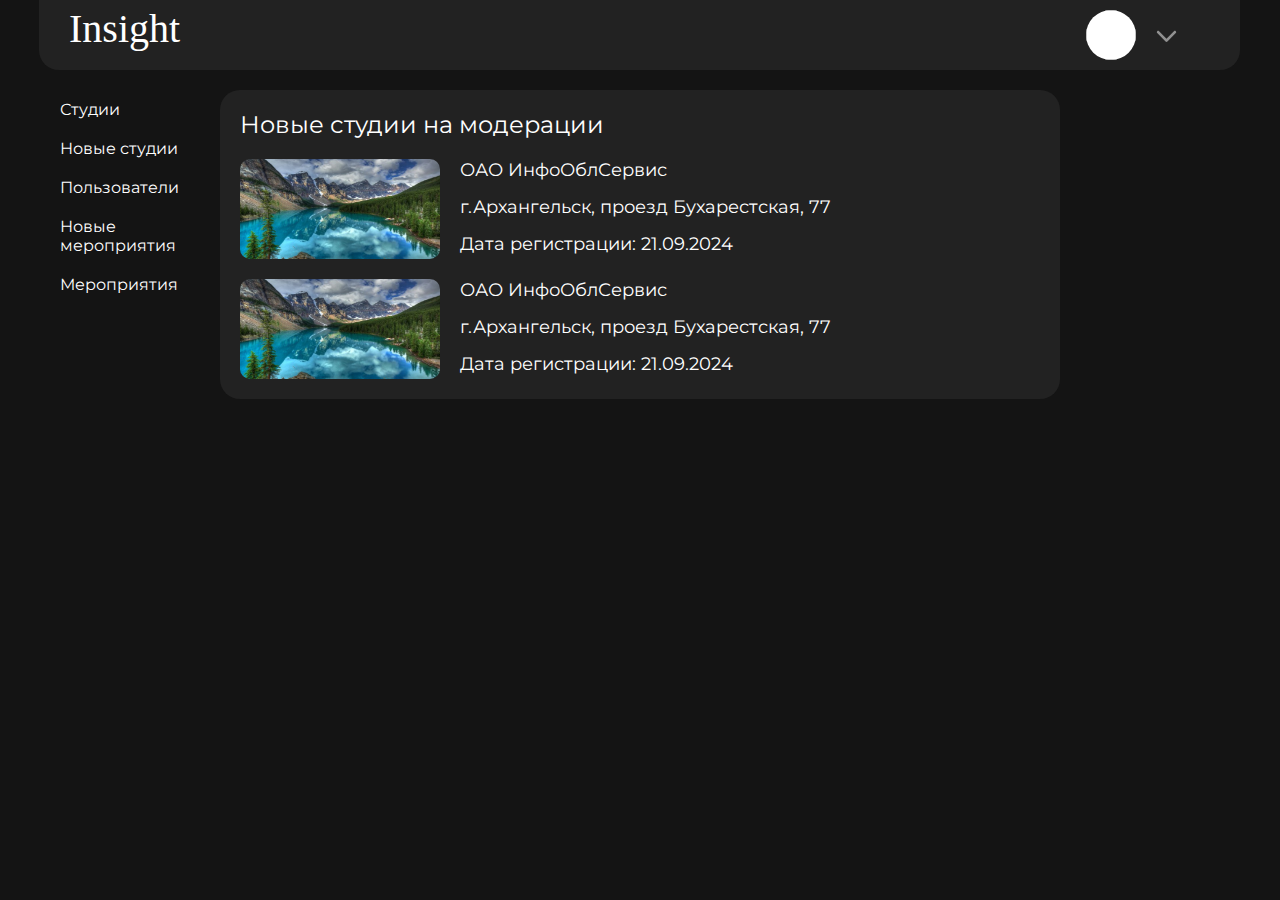
==== studiomoder.html @ 7336f870 "18.02.2025 Текущая версия админки" ====
<!DOCTYPE html>
<html lang='ru'>
<head>
    <meta charset='utf-8'>
    <link rel="stylesheet" href="style/studiomoder.css">
    <meta name="viewport" content="width=device-width, initial-scale=1" />
    <link rel="preconnect" href="https://fonts.googleapis.com">
    <link rel="preconnect" href="https://fonts.gstatic.com" crossorigin>
    <link href="https://fonts.googleapis.com/css2?family=Julius+Sans+One&display=swap" rel="stylesheet">
    <link rel="preconnect" href="https://fonts.googleapis.com">
    <link rel="preconnect" href="https://fonts.gstatic.com" crossorigin>
    <link href="https://fonts.googleapis.com/css2?family=Montserrat:ital,wght@0,100..900;1,100..900&family=Roboto:ital,wght@0,100;0,300;0,400;0,500;0,700;0,900;1,100;1,300;1,400;1,500;1,700;1,900&display=swap" rel="stylesheet">
</head>

<body>
    <div id='main' class='main'>
        <div id='rectangle352' class='rectangle352'>
            
            <div class="blocktxt">Новые студии на модерации</div>

            <div class="studioinfo" onclick="location.href='studiomodermore.html'">
                <div class="studiobox1">
                    <img src="images/3.jpg" alt="" class="studioimg">
                </div>
                <div class="studiobox2">
                    <div class="studioname">ОАО ИнфоОблСервис</div>
                    <div class="studioadress">г.Архангельск, проезд Бухарестская, 77</div>
                    <div class="studiodateregistration">Дата регистрации: 21.09.2024</div>
                </div>
            </div>
            <div class="studioinfo" onclick="location.href='#'">
                <div class="studiobox1">
                    <img src="images/3.jpg" alt="" class="studioimg">
                </div>
                <div class="studiobox2">
                    <div class="studioname">ОАО ИнфоОблСервис</div>
                    <div class="studioadress">г.Архангельск, проезд Бухарестская, 77</div>
                    <div class="studiodateregistration">Дата регистрации: 21.09.2024</div>
                </div>
            </div>
            
            

        </div>



        <div id='rectangle386' class='rectangle386'>
            <div class="leftmenu">Студии</div>
            <div class="leftmenu">Новые студии</div>
            <div class="leftmenu">Пользователи</div>
            <div class="leftmenu">Новые мероприятия</div>
            <div class="leftmenu">Мероприятия</div>
            <!-- <div class="leftmenu">Добавить сотрудника</div> -->

        </div>

        <div class="header">
            <div id='frame1' class='frame1'>
                <div id='insight' class='insight'>
                Insight
                </div>

                <div class="profile">
                    
                    <img id='userphoto' class='userphoto'>
                    
                    <img id='arrow60' class='arrow60' src='images/Arrow60.svg'/>


                    <div class="dropdown">
                        <button class="dropbtn">  
                            <img id='userphoto' class='userphoto'>
                            <img id='arrow60' class='arrow60' src='images/Arrow60.svg'/>
                        </button>
                        <div class="dropdown-content">
                            <a href="#">Выйти из аккаунта</a>
                        </div>
                    </div>
                </div>

            </div>
        </div>

    

</body>
---- style/studiomoder.css ----
html{
    background-color:#141414;
    overflow-x: hidden;
}
body{
    display: flex;
    justify-content: center;
    margin: 0;
    padding: 0;
    height: 100%;
}
@media(min-width: 1440px){
  html{
    scale: 1.15;
  }
}
@media (min-width: 1920px){
  html{
    scale: 1.35;
  }
}

.leftmenu{
    
    color: #ffffff;
    font-family:Montserrat;
    padding:  10px 20px 10px 20px;
}
.leftmenu:hover{
    background-color: #222222;
    border-radius: 20px;

}
.userphoto
{
background-color:#ffffff;
height:50px;
width:50px;
top:10px;
left:1047px;
position:absolute;
border-radius:50%;
}
.arrow60
{
width:21px;
left:1117px;
top:30px;
position:absolute;
}

.dropbtn {

    background-color: #ffffff00;
    color: none;
    margin-top:0px;
    left:1047px;
    height: 80px;
    width: 100px;
    border: none;
  }
  
  .dropdown {
    position: absolute;
    display: inline-block;
    top:10px;
    left:1047px;
  }
  
  .dropdown-content {
    display: none;
    position: absolute;
    background-color: #222222;
    min-width: 160px;
    border-radius: 20px;
    box-shadow: 0px 8px 16px 0px rgba(0,0,0,0.2);
    z-index: 999;
    width: 90px;
    margin-left: -8px;
  }
  
  .dropdown-content a {
    color: #fff;
    padding: 10px 20px;
    font-family: Montserrat;
    text-decoration: none;
    display: block;
    width: 120px;
    border-radius: 20px;
  }
  
  .dropdown-content a:hover {
    background-color: #7b0000;
    color: #ffffff;
    font-weight: 500;
}
  
  .dropdown:hover .dropdown-content {display: block;}
  
  .dropdown:hover .dropbtn {background-color: #3e8e4100;}

.main
{
background-color:#141414;
height:832px;
width:1280px;
padding:0px;
position:absolute;
}

.rectangle352{
  background-color:#222222;
  
  width:800px;
  border-radius:20px;
  top:90px;
  left:220px;
  position:absolute;
  padding: 20px;
}
.blocktxt{
  color: #fff;
  font-family: Montserrat;
  font-size: 24px;
}
.studioinfo{
  margin-top: 20px;
  height: 100px;
  width: 700px;
  font-family: Montserrat;
  color: #fff;
  font-size: 18px;
  display: flex;
}
.studioimg{
  height: 100px;
  width: 200px;
  border-radius:10px;
  background-size:cover;
  }
.studioname, .studioadress, .studiodateregistration{
  margin-bottom: 15px;
}
.studiobox2{
margin-left: 20px;
}

.header{
  position: fixed;
  z-index: 999;
  margin-left: 39px;
  top: 0px;
}
.rectangle386
{

height:347px;
width:160px;
border-radius:20px;
top:90px;
left:40px;
position:absolute;
}
.frame1
{

background-color:#222222;
height:70px;
width:1201px;
border-radius:0px 0px 20px 20px;
padding:0px;
left:39px;
}
.insight
{
color:#ffffff;
text-align:center;
vertical-align:text-top;
font-size:40px;
font-family:Aire Pro;
line-height:auto;
border-style:hidden;
outline:none;
top:5px;
left:30px;
position:absolute;
width:102px;
}
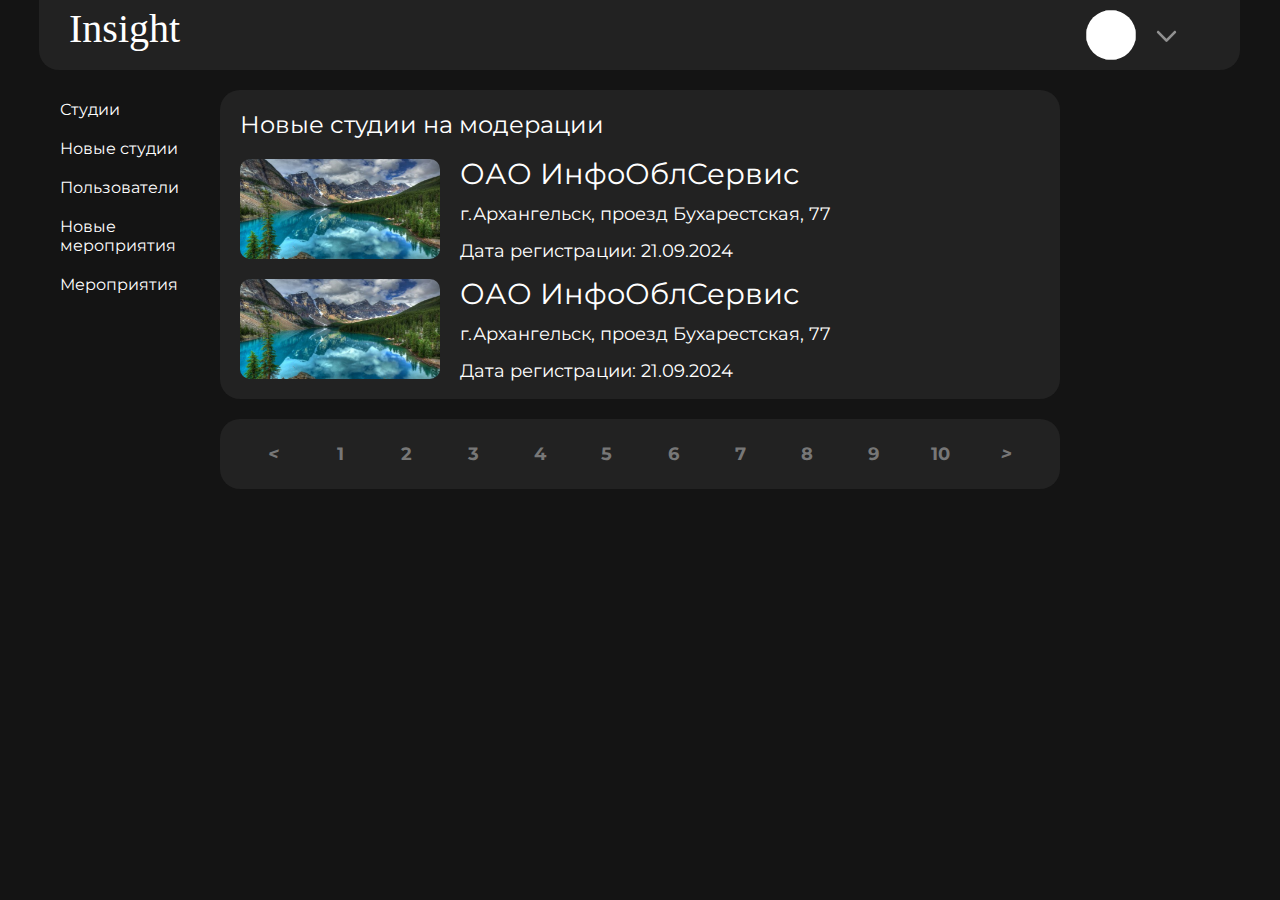
==== commit 4ce4ffab: "Изменения по данным ИП/Самозанятого" ====
--- a/studiomoder.html
+++ b/studiomoder.html
@@ -42,7 +42,35 @@
             
 
         </div>
-
+        <div id='pagination_block' class='pagination_block' >
+            <div class="pagination">
+                <a href=""><i class="fas fa-chevron-left"><</i></a>
+                <a href="">1</a>
+                <a href="">2</a>
+                <a href="">3</a>
+                <a href="">4</a>
+                <a href="">5</a>
+                <a href="">6</a>
+                <a href="">7</a>
+                <a href="">8</a>
+                <a href="">9</a>
+                <a href="">10</a>
+                <a href=""><i class="fas fa-chevron-right">></i></a>
+                <div class="bar"></div>
+              </div>
+        </div>
+              <br>
+              <br>
+              <br>
+              <br>
+              <br>
+              <br>
+              <br>
+              <br>
+              <br>
+              <br>
+              <br>
+              <br>
 
 
         <div id='rectangle386' class='rectangle386'>
--- a/style/studiomoder.css
+++ b/style/studiomoder.css
@@ -1,34 +1,34 @@
 html{
-    background-color:#141414;
-    overflow-x: hidden;
+  background-color:#141414;
+  overflow-x: hidden;
 }
 body{
-    display: flex;
-    justify-content: center;
-    margin: 0;
-    padding: 0;
-    height: 100%;
+  display: flex;
+  justify-content: center;
+  margin: 0;
+  padding: 0;
+  height: 100%;
 }
 @media(min-width: 1440px){
-  html{
-    scale: 1.15;
-  }
+html{
+  scale: 1.15;
+}
 }
 @media (min-width: 1920px){
-  html{
-    scale: 1.35;
-  }
+html{
+  scale: 1.35;
+}
 }
 
 .leftmenu{
-    
-    color: #ffffff;
-    font-family:Montserrat;
-    padding:  10px 20px 10px 20px;
+  
+  color: #ffffff;
+  font-family:Montserrat;
+  padding:  10px 20px 10px 20px;
 }
 .leftmenu:hover{
-    background-color: #222222;
-    border-radius: 20px;
+  background-color: #222222;
+  border-radius: 20px;
 
 }
 .userphoto
@@ -51,53 +51,53 @@
 
 .dropbtn {
 
-    background-color: #ffffff00;
-    color: none;
-    margin-top:0px;
-    left:1047px;
-    height: 80px;
-    width: 100px;
-    border: none;
-  }
-  
-  .dropdown {
-    position: absolute;
-    display: inline-block;
-    top:10px;
-    left:1047px;
-  }
-  
-  .dropdown-content {
-    display: none;
-    position: absolute;
-    background-color: #222222;
-    min-width: 160px;
-    border-radius: 20px;
-    box-shadow: 0px 8px 16px 0px rgba(0,0,0,0.2);
-    z-index: 999;
-    width: 90px;
-    margin-left: -8px;
-  }
-  
-  .dropdown-content a {
-    color: #fff;
-    padding: 10px 20px;
-    font-family: Montserrat;
-    text-decoration: none;
-    display: block;
-    width: 120px;
-    border-radius: 20px;
-  }
-  
-  .dropdown-content a:hover {
-    background-color: #7b0000;
-    color: #ffffff;
-    font-weight: 500;
-}
-  
-  .dropdown:hover .dropdown-content {display: block;}
-  
-  .dropdown:hover .dropbtn {background-color: #3e8e4100;}
+  background-color: #ffffff00;
+  color: none;
+  margin-top:0px;
+  left:1047px;
+  height: 80px;
+  width: 100px;
+  border: none;
+}
+
+.dropdown {
+  position: absolute;
+  display: inline-block;
+  top:10px;
+  left:1047px;
+}
+
+.dropdown-content {
+  display: none;
+  position: absolute;
+  background-color: #222222;
+  min-width: 160px;
+  border-radius: 20px;
+  box-shadow: 0px 8px 16px 0px rgba(0,0,0,0.2);
+  z-index: 999;
+  width: 90px;
+  margin-left: -8px;
+}
+
+.dropdown-content a {
+  color: #fff;
+  padding: 10px 20px;
+  font-family: Montserrat;
+  text-decoration: none;
+  display: block;
+  width: 120px;
+  border-radius: 20px;
+}
+
+.dropdown-content a:hover {
+  background-color: #7b0000;
+  color: #ffffff;
+  font-weight: 500;
+}
+
+.dropdown:hover .dropdown-content {display: block;}
+
+.dropdown:hover .dropbtn {background-color: #3e8e4100;}
 
 .main
 {
@@ -109,47 +109,54 @@
 }
 
 .rectangle352{
-  background-color:#222222;
-  
-  width:800px;
-  border-radius:20px;
-  top:90px;
-  left:220px;
-  position:absolute;
-  padding: 20px;
+background-color:#222222;
+
+width:800px;
+border-radius:20px;
+top:90px;
+left:220px;
+position:relative;
+padding: 20px;
 }
 .blocktxt{
-  color: #fff;
-  font-family: Montserrat;
-  font-size: 24px;
+color: #fff;
+font-family: Montserrat;
+font-size: 24px;
 }
 .studioinfo{
-  margin-top: 20px;
-  height: 100px;
-  width: 700px;
-  font-family: Montserrat;
-  color: #fff;
-  font-size: 18px;
-  display: flex;
+margin-top: 20px;
+height: 100px;
+width: 700px;
+font-family: Montserrat;
+color: #fff;
+font-size: 18px;
+display: flex;
 }
 .studioimg{
-  height: 100px;
-  width: 200px;
-  border-radius:10px;
-  background-size:cover;
-  }
+height: 100px;
+width: 200px;
+border-radius:10px;
+background-size:cover;
+}
 .studioname, .studioadress, .studiodateregistration{
-  margin-bottom: 15px;
+margin-bottom: 15px;
+}
+.studioname{
+color: #fff;
+font-size: 29px;
+height: 29px;
+display: flex;
+align-items: center;
 }
 .studiobox2{
 margin-left: 20px;
 }
 
 .header{
-  position: fixed;
-  z-index: 999;
-  margin-left: 39px;
-  top: 0px;
+position: fixed;
+z-index: 999;
+margin-left: 39px;
+top: 0px;
 }
 .rectangle386
 {
@@ -186,4 +193,75 @@
 position:absolute;
 width:102px;
 }
-
+.search{
+border: none;
+padding: 5px;
+background-color: #222222;
+color: #fff;
+text-decoration: none;
+font-family: Montserrat;
+width: 760px;
+height: 25px;
+}
+
+input:focus{
+outline: none;
+}
+.searchbtn{
+background-color: #222222;
+border: none;
+padding: 2px;
+height: 25px;
+width: 25px;
+}
+.searchimg{
+height: 18px;
+width: auto;
+}
+
+
+
+.pagination_block{
+top: 110px;
+display: flex;
+position: relative;
+margin: auto;
+border: none;
+border-radius: 20px;
+padding: 20px;
+background-color: #222222;
+color: #fff;
+text-decoration: none;
+font-family: Montserrat;
+width: 800px;
+height: auto;
+}
+
+*{
+margin: 0;
+padding: 0;
+font-family: "Montserrat", sans-serif;
+text-decoration: none;
+}
+
+.pagination{
+background-color: #222;
+display: flex;
+position: relative;
+overflow: hidden;
+}
+
+.pagination a{
+width: 100px;
+height: 30px;
+line-height: 30px;
+text-align: center;
+color: #777777;
+font-size: 18px;
+font-weight: 700;
+transition: .3s linear;
+}
+
+.pagination a:hover{
+color: #fff;
+}
